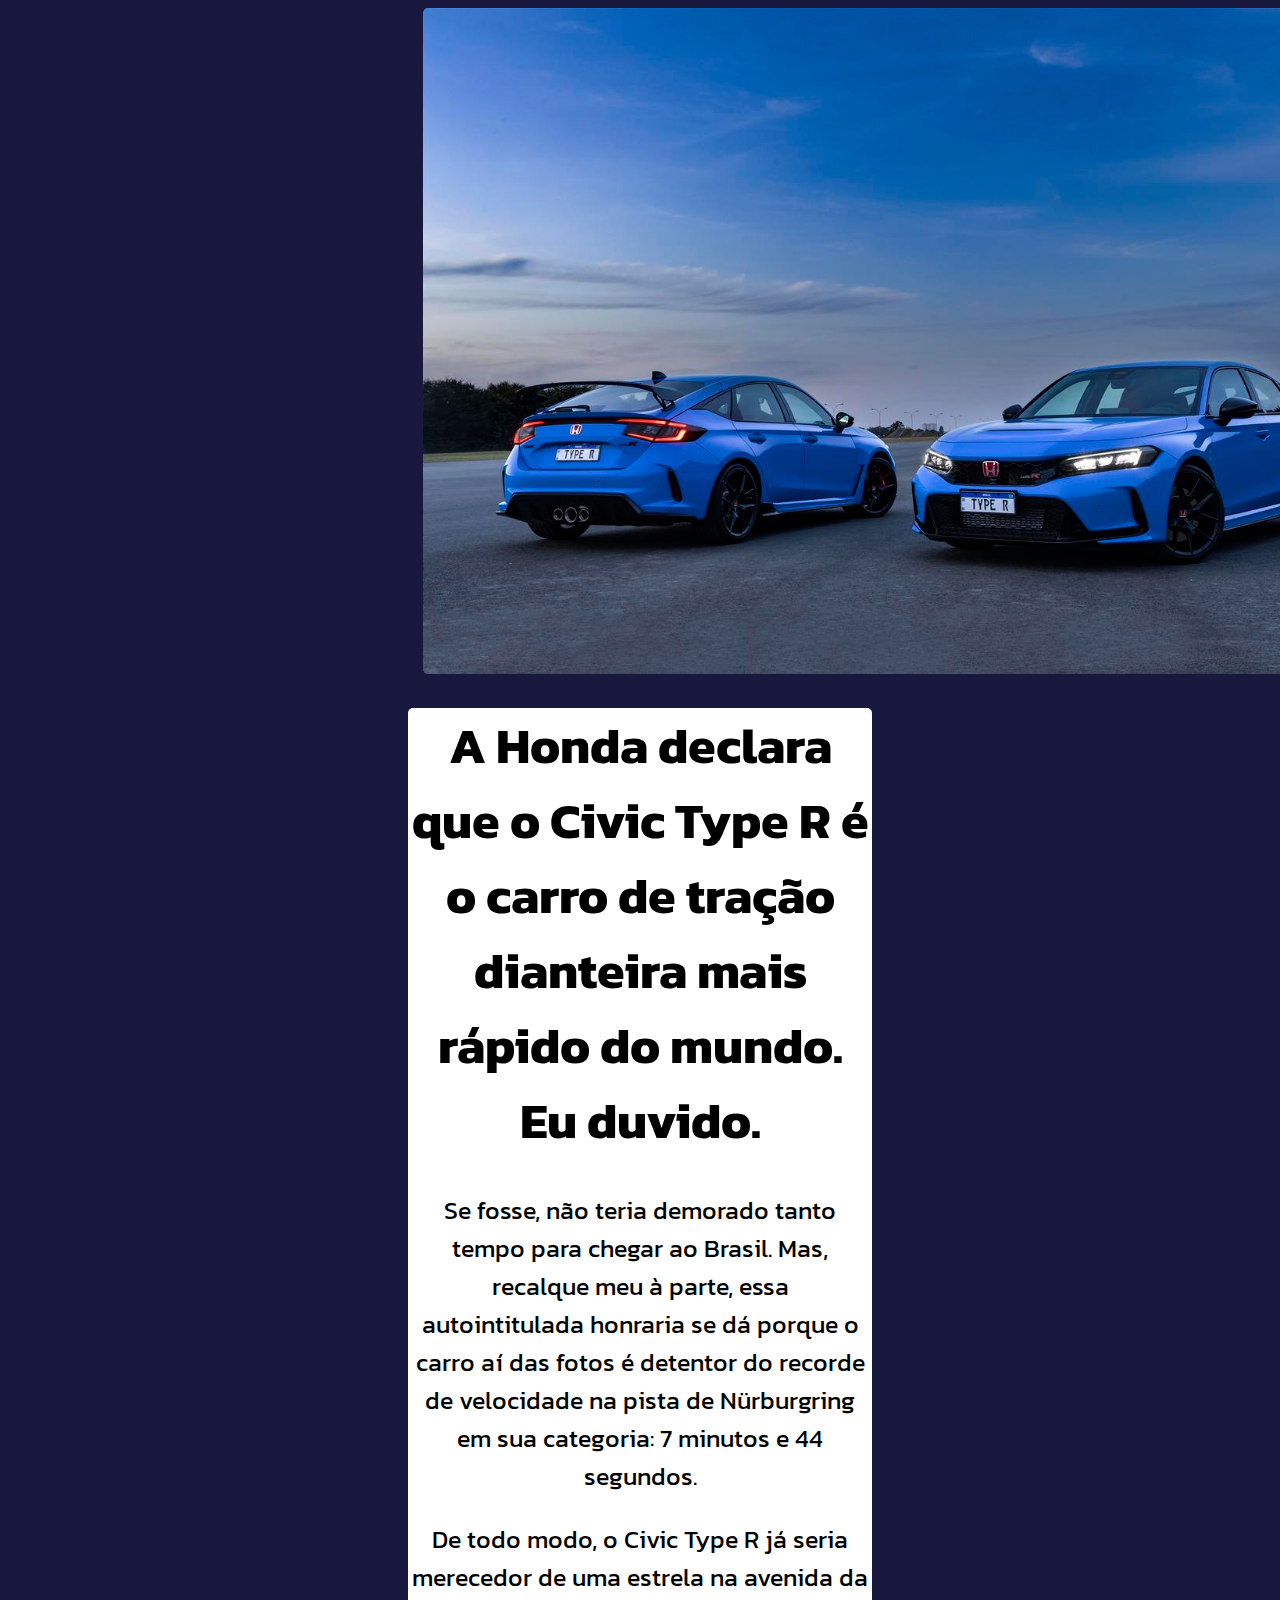
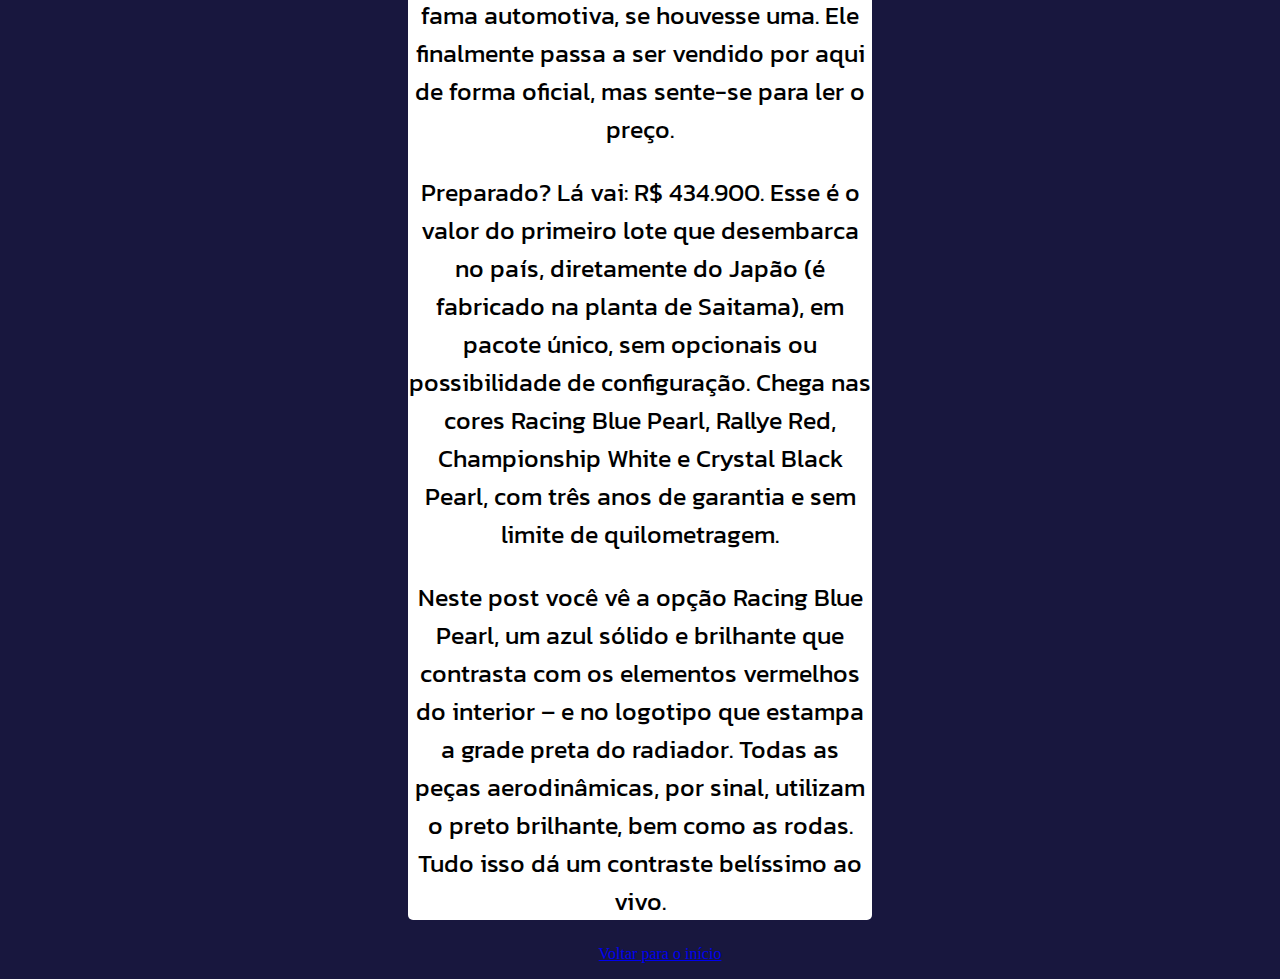
==== Civic Type R.html @ fb830a82 "first commit" ====
<!DOCTYPE html>
<html lang="pt-br">
<head>
    <meta charset="UTF-8">
    <meta name="viewport" content="width=device-width, initial-scale=1.0">
    <title>Honda Civic Type R</title>
    <link rel="stylesheet" href="civic.css">
</head>
<body>

    <img class="imgcivic" src="/img/civicimg.jpg">
    <div class="TextodaPagcivic">

        <h1>A Honda declara que o Civic Type R é o carro de tração dianteira mais rápido do mundo. Eu duvido.</h1>
        <p>Se fosse, não teria demorado tanto tempo para chegar ao Brasil. Mas, recalque meu à parte, essa autointitulada honraria se dá porque o carro aí das fotos é detentor do recorde de velocidade na pista de Nürburgring em sua categoria: 7 minutos e 44 segundos.</p>
        <p>De todo modo, o Civic Type R já seria merecedor de uma estrela na avenida da fama automotiva, se houvesse uma. Ele finalmente passa a ser vendido por aqui de forma oficial, mas sente-se para ler o preço.</p>
        <p>Preparado? Lá vai: R$ 434.900. Esse é o valor do primeiro lote que desembarca no país, diretamente do Japão (é fabricado na planta de Saitama), em pacote único, sem opcionais ou possibilidade de configuração. Chega nas cores Racing Blue Pearl, Rallye Red, Championship White e Crystal Black Pearl, com três anos de garantia e sem limite de quilometragem.</p>
        <p>Neste post você vê a opção Racing Blue Pearl, um azul sólido e brilhante que contrasta com os elementos vermelhos do interior – e no logotipo que estampa a grade preta do radiador. Todas as peças aerodinâmicas, por sinal, utilizam o preto brilhante, bem como as rodas. Tudo isso dá um contraste belíssimo ao vivo.</p>

    </div>

    <footer>
        <ul>
            <li><a href="Civic Type R.html">Voltar para o início</a></li>
        </ul>
    
    </footer>

</body>
</html>
---- civic.css ----
@import url('https://fonts.googleapis.com/css2?family=Kanit:ital@0;1&display=swap');

body{
    background-color: #18173e;
}

.imgcivic{
display: flex;
margin-left: 415px;
width: 1000px;
border-radius: 5px;
}

.TextodaPagcivic{
    background-color: rgb(255, 255, 255);
    text-align: center;
    font-size: 25px;
    font-family: 'Kanit', sans-serif;
    margin-right: 400px;
    margin-left: 400px;
    border-radius: 5px;
    margin-bottom: 15px;
}

li{
    text-decoration: none;
    display: flex;
    justify-content: center;
    
}
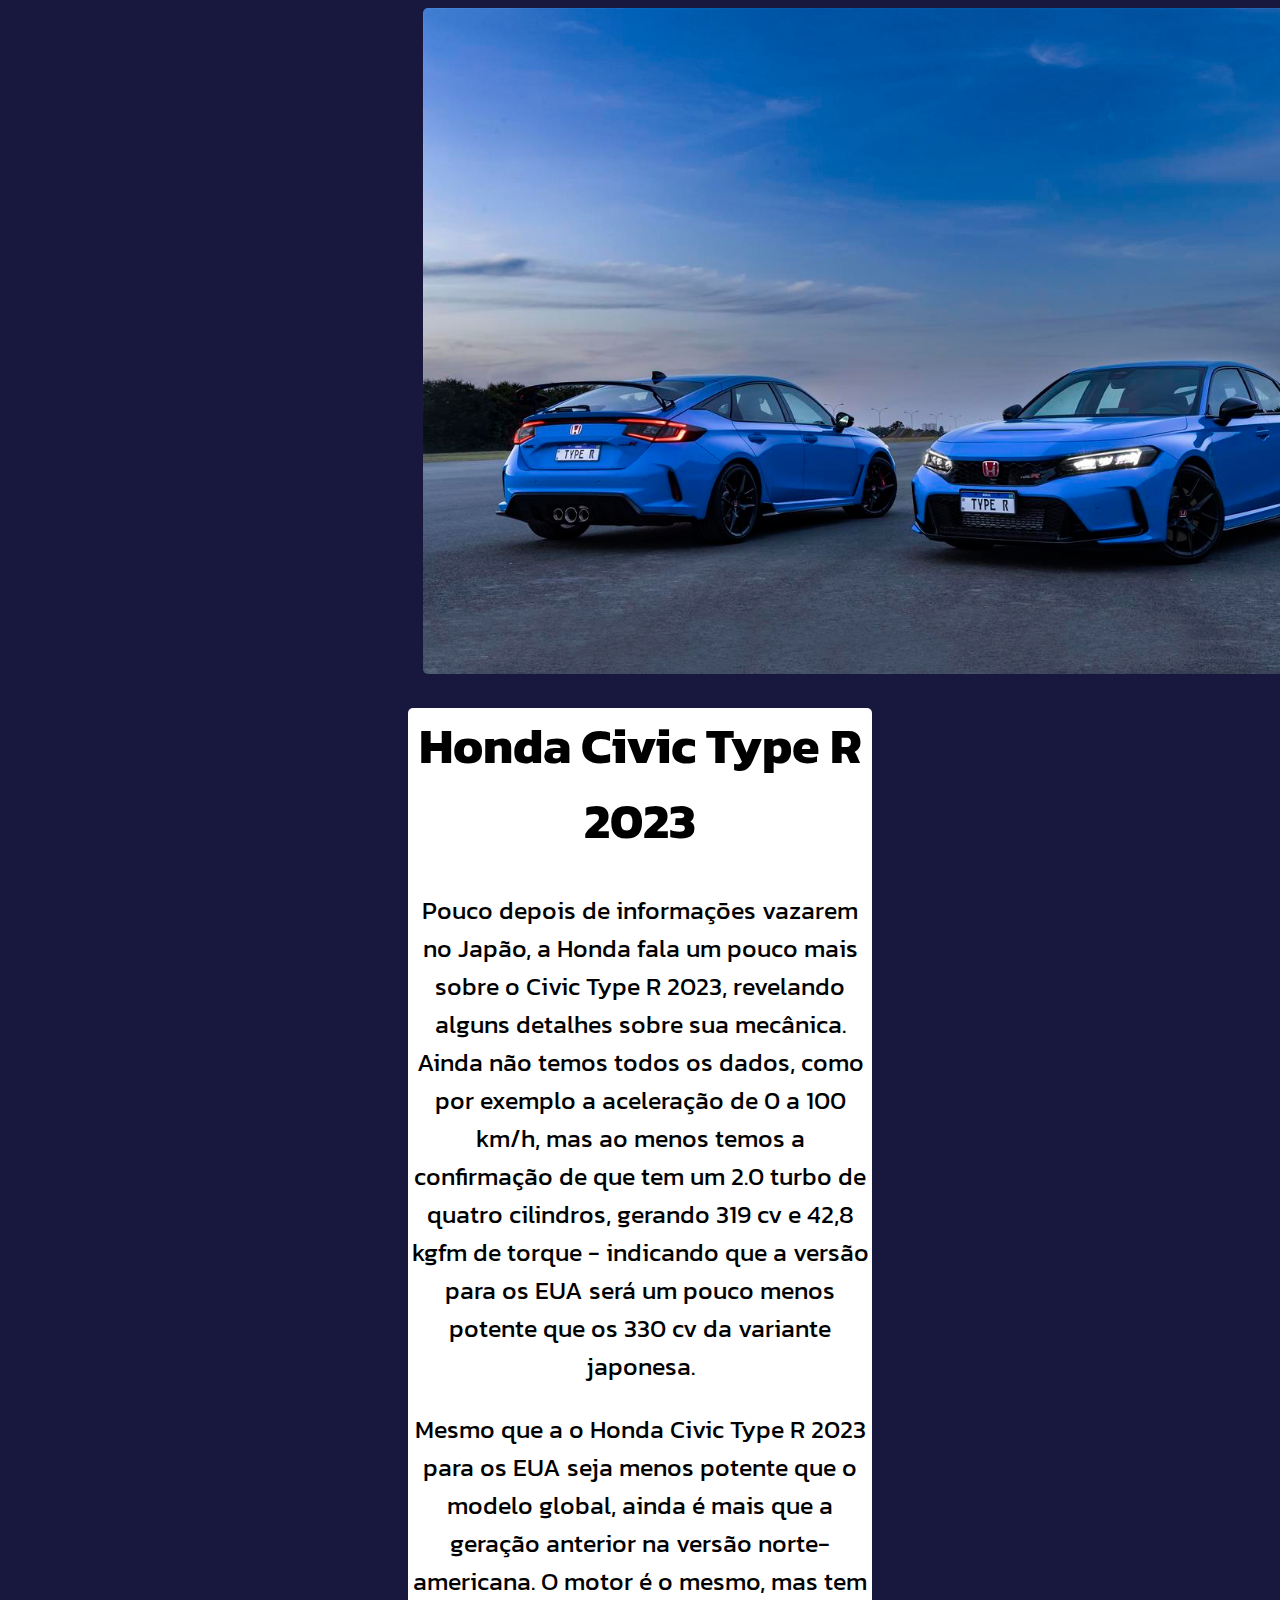
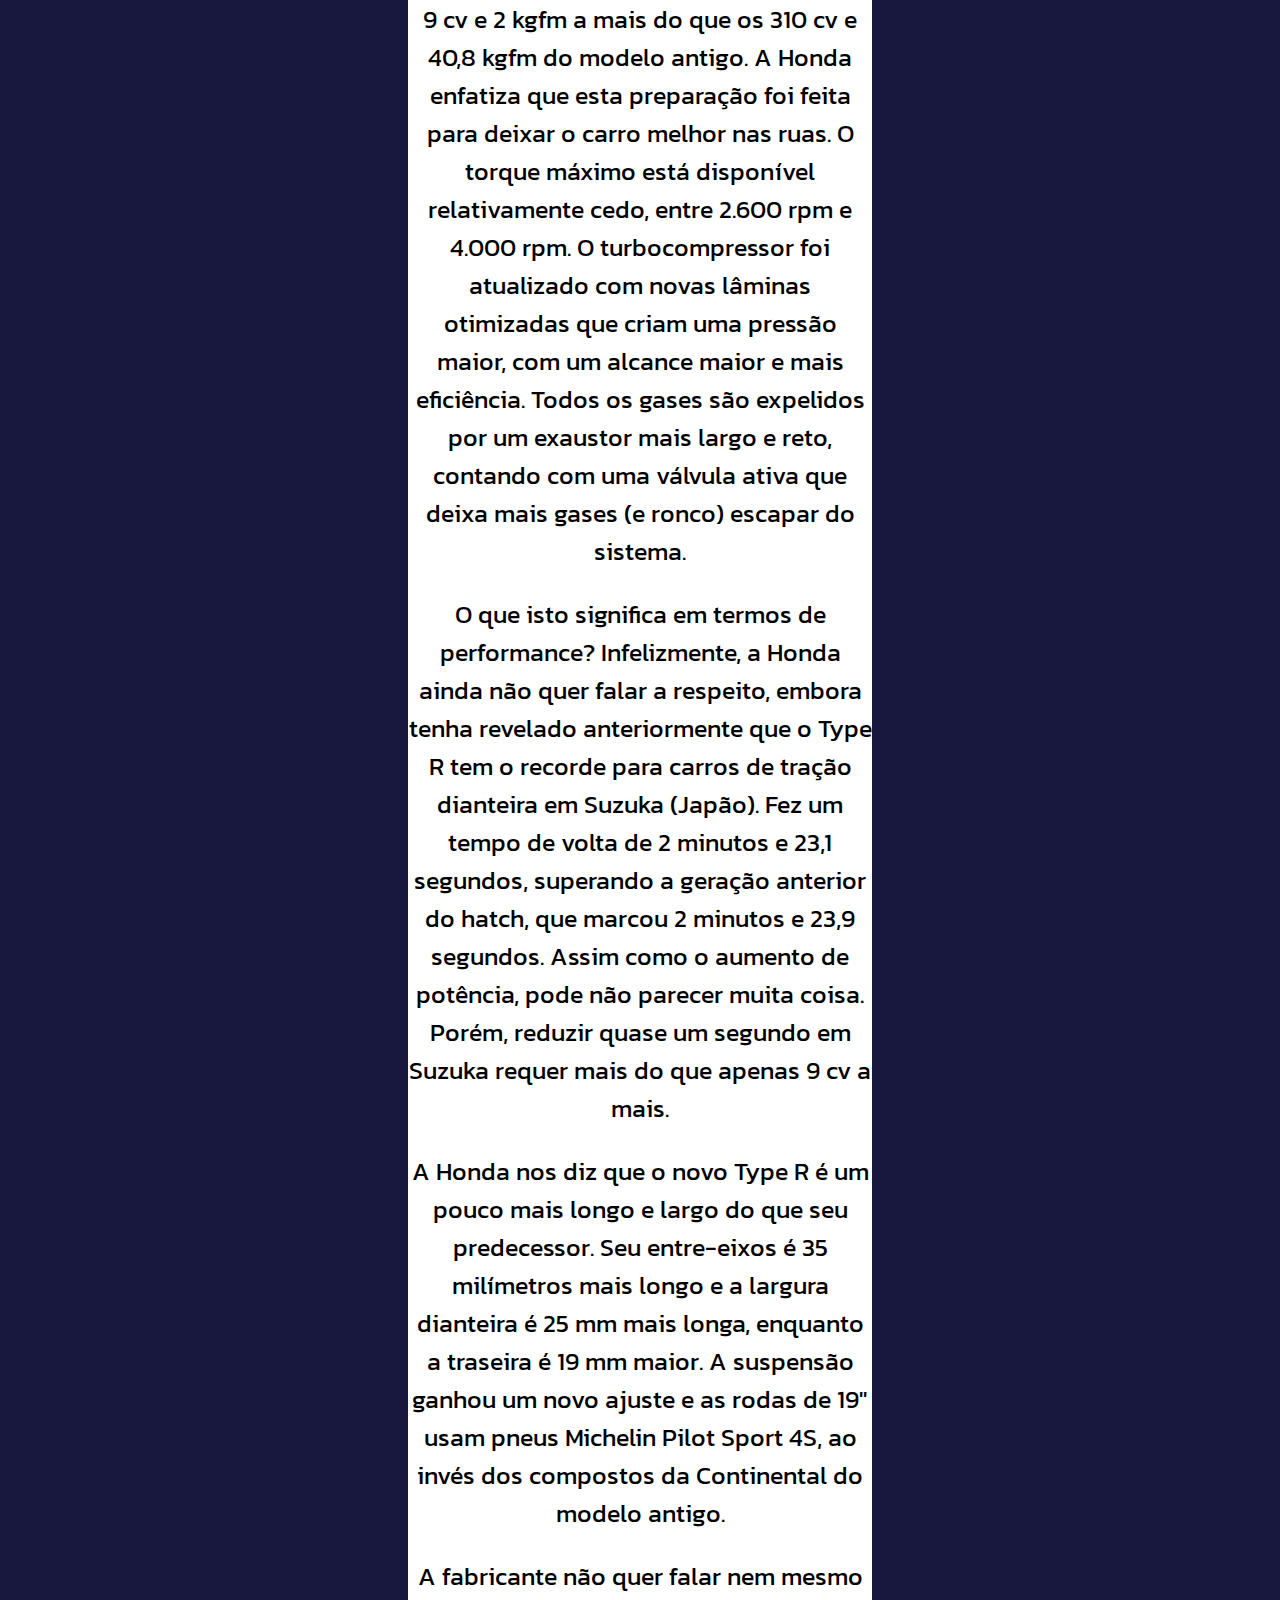
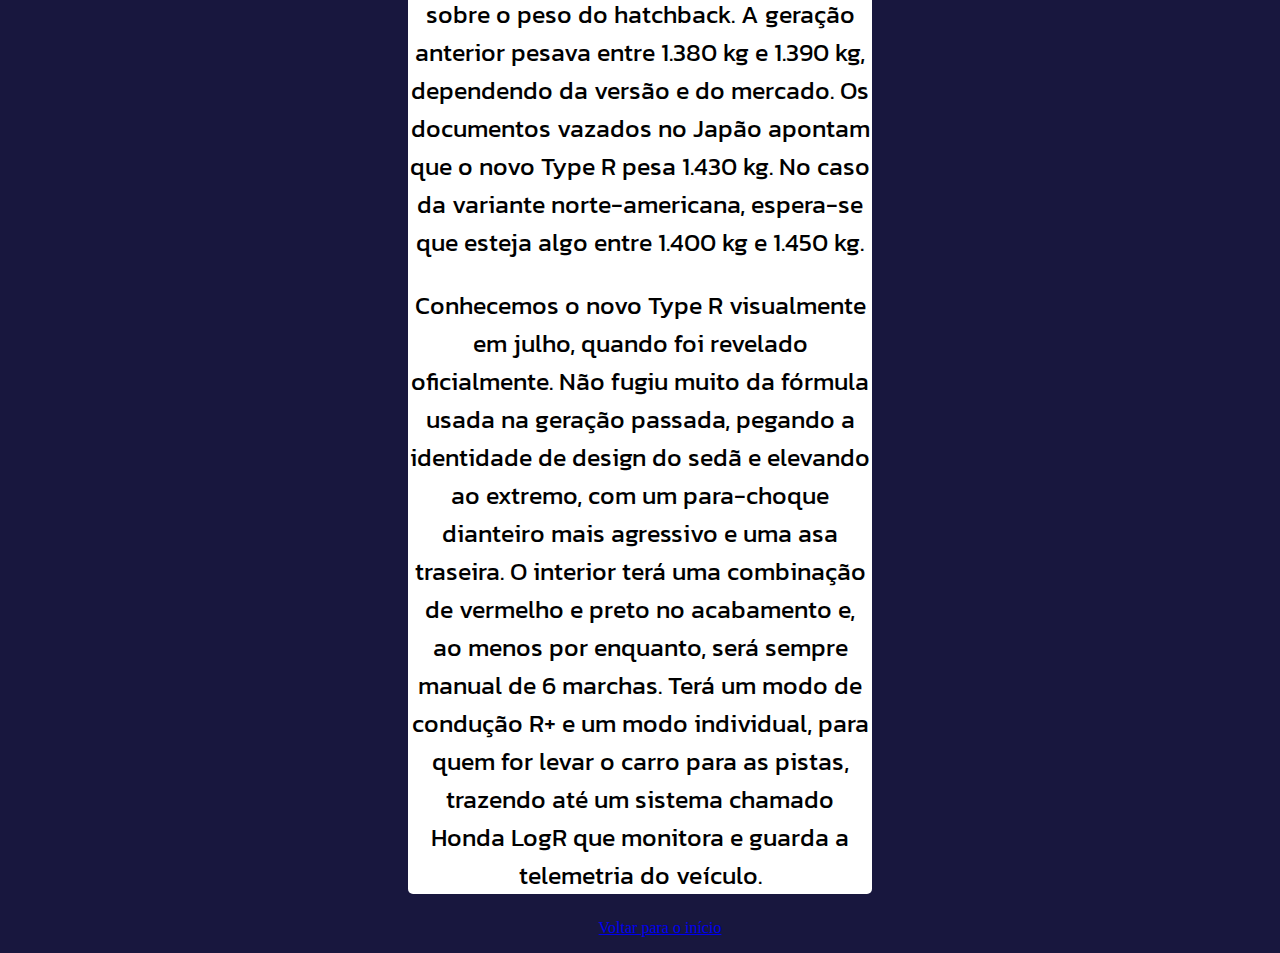
==== commit 90bf5b4e: "Atualização do projeto-multverso" ====
--- a/Civic Type R.html
+++ b/Civic Type R.html
@@ -11,12 +11,19 @@
     <img class="imgcivic" src="/img/civicimg.jpg">
     <div class="TextodaPagcivic">
 
-        <h1>A Honda declara que o Civic Type R é o carro de tração dianteira mais rápido do mundo. Eu duvido.</h1>
-        <p>Se fosse, não teria demorado tanto tempo para chegar ao Brasil. Mas, recalque meu à parte, essa autointitulada honraria se dá porque o carro aí das fotos é detentor do recorde de velocidade na pista de Nürburgring em sua categoria: 7 minutos e 44 segundos.</p>
-        <p>De todo modo, o Civic Type R já seria merecedor de uma estrela na avenida da fama automotiva, se houvesse uma. Ele finalmente passa a ser vendido por aqui de forma oficial, mas sente-se para ler o preço.</p>
-        <p>Preparado? Lá vai: R$ 434.900. Esse é o valor do primeiro lote que desembarca no país, diretamente do Japão (é fabricado na planta de Saitama), em pacote único, sem opcionais ou possibilidade de configuração. Chega nas cores Racing Blue Pearl, Rallye Red, Championship White e Crystal Black Pearl, com três anos de garantia e sem limite de quilometragem.</p>
-        <p>Neste post você vê a opção Racing Blue Pearl, um azul sólido e brilhante que contrasta com os elementos vermelhos do interior – e no logotipo que estampa a grade preta do radiador. Todas as peças aerodinâmicas, por sinal, utilizam o preto brilhante, bem como as rodas. Tudo isso dá um contraste belíssimo ao vivo.</p>
+        <h1>Honda Civic Type R 2023</h1>
+    <p>Pouco depois de informações vazarem no Japão, a Honda fala um pouco mais sobre o Civic Type R 2023, revelando alguns detalhes sobre sua mecânica. Ainda não temos todos os dados, como por exemplo a aceleração de 0 a 100 km/h, mas ao menos temos a confirmação de que tem um 2.0 turbo de quatro cilindros, gerando 319 cv e 42,8 kgfm de torque - indicando que a versão para os EUA será um pouco menos potente que os 330 cv da variante japonesa.</p>
 
+    <p>Mesmo que a o Honda Civic Type R 2023 para os EUA seja menos potente que o modelo global, ainda é mais que a geração anterior na versão norte-americana. O motor é o mesmo, mas tem 9 cv e 2 kgfm a mais do que os 310 cv e 40,8 kgfm do modelo antigo. A Honda enfatiza que esta preparação foi feita para deixar o carro melhor nas ruas. O torque máximo está disponível relativamente cedo, entre 2.600 rpm e 4.000 rpm. O turbocompressor foi atualizado com novas lâminas otimizadas que criam uma pressão maior, com um alcance maior e mais eficiência. Todos os gases são expelidos por um exaustor mais largo e reto, contando com uma válvula ativa que deixa mais gases (e ronco) escapar do sistema.</p>
+
+    <p>O que isto significa em termos de performance? Infelizmente, a Honda ainda não quer falar a respeito, embora tenha revelado anteriormente que o Type R tem o recorde para carros de tração dianteira em Suzuka (Japão). Fez um tempo de volta de 2 minutos e 23,1 segundos, superando a geração anterior do hatch, que marcou 2 minutos e 23,9 segundos. Assim como o aumento de potência, pode não parecer muita coisa. Porém, reduzir quase um segundo em Suzuka requer mais do que apenas 9 cv a mais.</p>
+
+    <p>A Honda nos diz que o novo Type R é um pouco mais longo e largo do que seu predecessor. Seu entre-eixos é 35 milímetros mais longo e a largura dianteira é 25 mm mais longa, enquanto a traseira é 19 mm maior. A suspensão ganhou um novo ajuste e as rodas de 19" usam pneus Michelin Pilot Sport 4S, ao invés dos compostos da Continental do modelo antigo.</p>
+
+    <p>A fabricante não quer falar nem mesmo sobre o peso do hatchback. A geração anterior pesava entre 1.380 kg e 1.390 kg, dependendo da versão e do mercado. Os documentos vazados no Japão apontam que o novo Type R pesa 1.430 kg. No caso da variante norte-americana, espera-se que esteja algo entre 1.400 kg e 1.450 kg.</p>
+
+    <p>Conhecemos o novo Type R visualmente em julho, quando foi revelado oficialmente. Não fugiu muito da fórmula usada na geração passada, pegando a identidade de design do sedã e elevando ao extremo, com um para-choque dianteiro mais agressivo e uma asa traseira. O interior terá uma combinação de vermelho e preto no acabamento e, ao menos por enquanto, será sempre manual de 6 marchas. Terá um modo de condução R+ e um modo individual, para quem for levar o carro para as pistas, trazendo até um sistema chamado Honda LogR que monitora e guarda a telemetria do veículo.</p>
+</body>
     </div>
 
     <footer>
